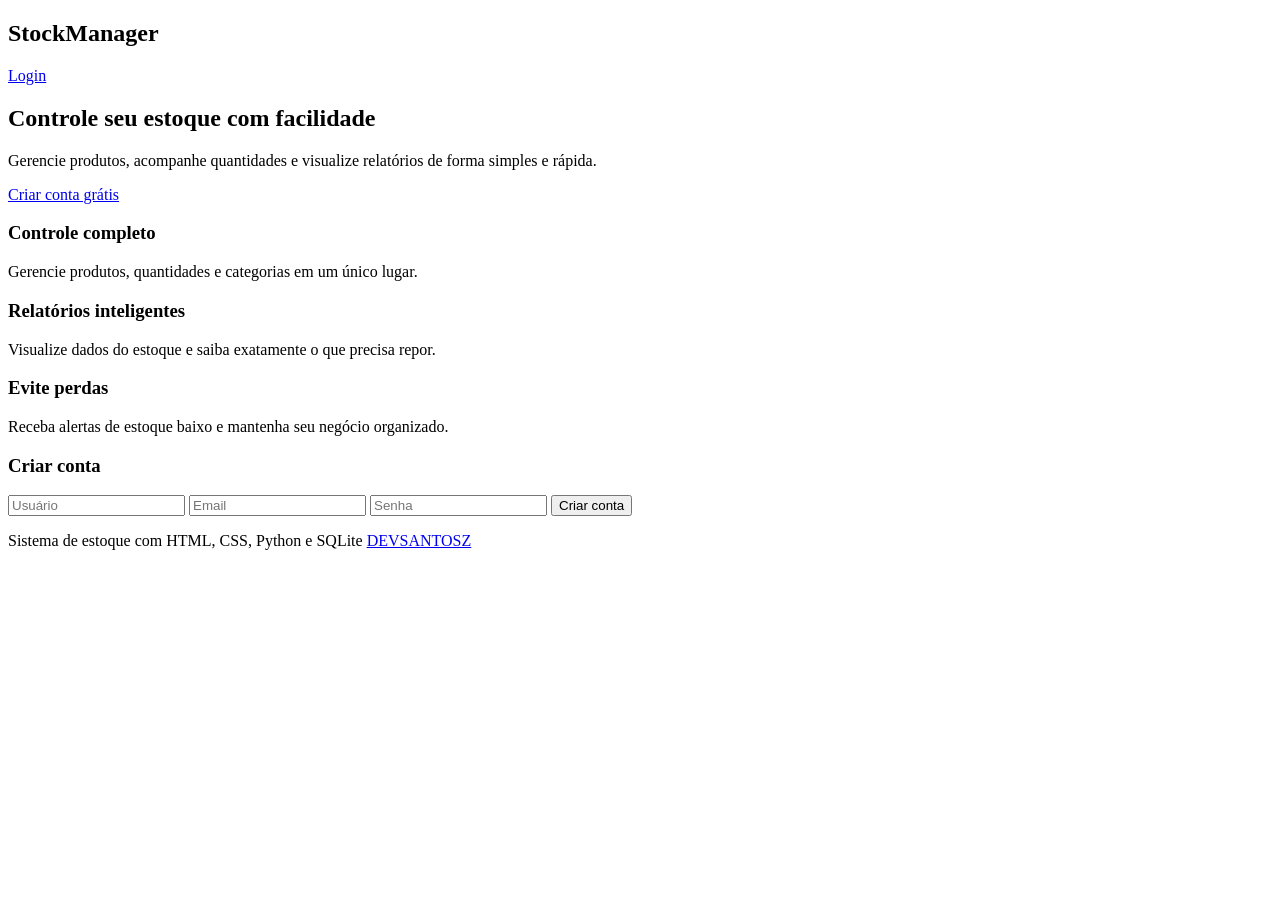
==== index.html @ bc13a135 "Landind page Storemanager - apresentacao e estilo" ====
<!DOCTYPE html>
<html lang="pt-br">

<head>
<meta charset="UTF-8">
<meta name="viewport" content="width=device-width, initial-scale=1.0">

<link rel="stylesheet" href="style/lading.css">

<title>Sistema de Estoque</title>
</head>
<body>
<header class="topbar">
    <h2>StockManager</h2>

    <div class="conta">
        <a href="/login">Login</a>
    </div>
</header>
<main>
<!-- HERO -->
    <section class="hero">

        <h1>Controle seu estoque com facilidade</h1>

        <p>
            Gerencie produtos, acompanhe quantidades e visualize
            relatórios de forma simples e rápida.
        </p>

        <div class="cta">
            <a href="#cadastro">Criar conta grátis</a>
        </div>
    </section>
<!-- FEATURES -->
    <section class="features">

        <div class="card">
            <h3>Controle completo</h3>
            <p>
                Gerencie produtos, quantidades e categorias em um único lugar.
            </p>
        </div>

        <div class="card">
            <h3>Relatórios inteligentes</h3>
            <p>
                Visualize dados do estoque e saiba exatamente o que precisa repor.
            </p>
        </div>

        <div class="card">
            <h3>Evite perdas</h3>
            <p>
                Receba alertas de estoque baixo e mantenha seu negócio organizado.
            </p>
        </div>

    </section>
<!-- CADASTRO -->
    <section class="card cadastro" id="cadastro">

        <h3>Criar conta</h3>

        <form action="/register" method="post">

            <input type="text" name="username" placeholder="Usuário" required>

            <input type="email" name="email" placeholder="Email" required>

            <input type="password" name="password" placeholder="Senha" required>

            <button type="submit">Criar conta</button>

        </form>
    </section>
</main>
<footer>

    <p>
        Sistema de estoque com HTML, CSS, Python e SQLite
        <a href="https://github.com/Devsantosz" target="_blank">
            DEVSANTOSZ
        </a>
    </p>

</footer>
</body>
</html>
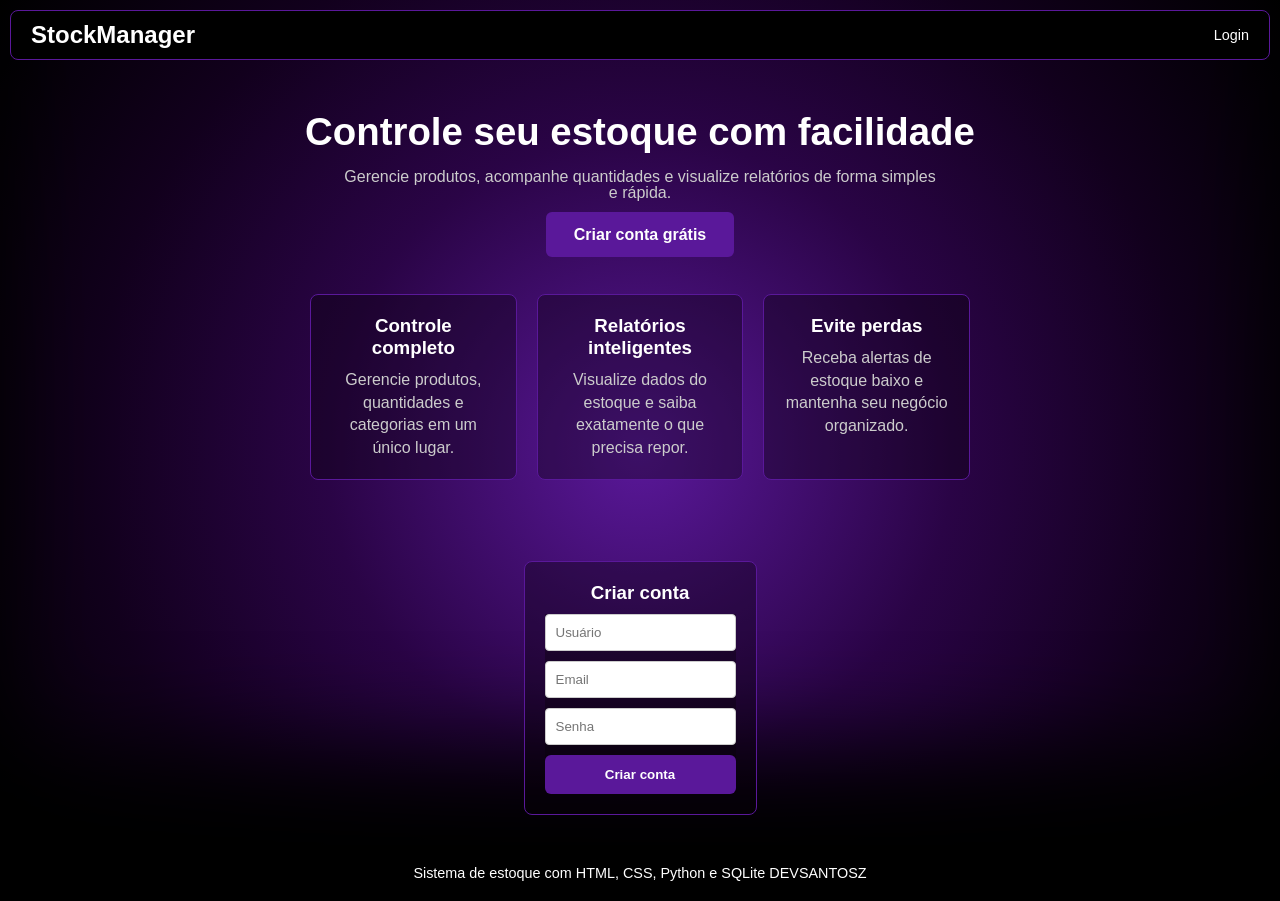
==== commit 905d462b: "design" ====
--- a/index.html
+++ b/index.html
@@ -5,7 +5,7 @@
 <meta charset="UTF-8">
 <meta name="viewport" content="width=device-width, initial-scale=1.0">
 
-<link rel="stylesheet" href="style/lading.css">
+<link rel="stylesheet" href="style/landing.css">
 
 <title>Sistema de Estoque</title>
 </head>
--- a/style/landing.css
+++ b/style/landing.css
@@ -0,0 +1,233 @@
+@charset "UTF-8";
+
+:root{
+    --color01:#5a189a;
+}
+
+* {
+    margin: 0;
+    padding: 0;
+    box-sizing: border-box;
+    font-family: Arial, Helvetica, sans-serif;
+}
+
+body {
+    background:
+    radial-gradient(
+        circle at center,
+        var(--color01) 0%,
+        #2a0446 40%,
+        #12001d 70%,
+        #000000 100%
+    );
+
+    color: white;
+    box-shadow: inset 0px -150px 100px black;
+
+    animation: brilho 2s infinite ease-in-out;
+}
+
+@keyframes brilho{
+
+    0%{
+        background:
+        radial-gradient(
+            circle at center,
+            var(--color01) 0%,
+            #2a0446 40%,
+            #12001d 70%,
+            #000000 100%
+        );
+    }
+
+    50%{
+        background:
+        radial-gradient(
+            circle at center,
+            var(--color01) 5%,
+            #2a0446 40%,
+            #12001d 70%,
+            #000000 100%
+        );
+    }
+
+    100%{
+        background:
+        radial-gradient(
+            circle at center,
+            var(--color01) 0%,
+            #2a0446 40%,
+            #12001d 70%,
+            #000000 100%
+        );
+    }
+}
+
+/* ===== TOPO ===== */
+
+.topbar {
+    display: flex;
+    justify-content: space-between;
+    align-items: center;
+
+    padding: 10px 20px;
+    margin: 10px;
+
+    background-color: #000;
+    border: 1px solid var(--color01);
+    border-radius: 8px;
+}
+
+.conta a {
+    color: white;
+    text-decoration: none;
+    font-size: 0.9em;
+}
+
+.conta a:hover {
+    text-decoration: underline;
+}
+
+/* ===== LAYOUT ===== */
+
+main {
+    
+    max-width: 1100px;
+    height: calc(100vh - 125px);
+    margin: auto;
+
+    display: flex;
+    flex-direction: column;
+    
+    gap: 20px;
+}
+
+/* ===== HERO ===== */
+
+.hero {
+    text-align: center;
+    padding-top: 40px;
+}
+
+.hero h1 {
+    font-size: 2.4rem;
+    margin-bottom: 15px;
+}
+
+.hero p {
+    color: #ccc;
+    max-width: 600px;
+    margin: auto;
+    line-height: 1;
+}
+
+.cta {
+    margin-top: 25px;
+}
+
+.cta a {
+    background: var(--color01);
+    padding: 14px 28px;
+    border-radius: 6px;
+    text-decoration: none;
+    color: white;
+    font-weight: bold;
+    transition: 0.2s;
+}
+
+.cta a:hover {
+    transform: translateY(-2px);
+}
+
+/* ===== FEATURES ===== */
+
+.features {
+    display: grid;
+    gap: 20px;
+    max-width: 60%;
+    margin: auto;
+}
+
+/* ===== CARD ===== */
+
+.card {
+    border: 1px solid var(--color01);
+    border-radius: 8px;
+    padding: 20px;
+    background: #07000859;
+}
+
+.card h3 {
+    text-align: center;
+    margin-bottom: 10px;
+}
+
+.card p {
+    text-align: justify;
+    color: #ccc;
+    text-align: center;
+    line-height: 1.4;
+}
+
+/* ===== CADASTRO ===== */
+
+.cadastro {
+    max-width: 400px;
+    margin: auto;
+}
+
+.cadastro form {
+    background: #07000859;
+    display: flex;
+    flex-direction: column;
+    gap: 10px;
+}
+
+input {
+    padding: 10px;
+    border-radius: 4px;
+    border: 1px solid #ccc;
+}
+
+button {
+    background: #5a189a;
+    color: white;
+    border: none;
+    padding: 12px;
+    border-radius: 6px;
+    cursor: pointer;
+    font-weight: bold;
+}
+
+button:hover {
+    filter: brightness(0.9);
+}
+
+/* ===== FOOTER ===== */
+
+footer {
+    display: block;
+    padding: 20px;
+    text-align: center;
+    font-size: 0.9em;
+    background: #000;
+}
+
+footer a {
+    color: white;
+    text-decoration: none;
+}
+
+footer a:hover {
+    color: #5a189a;
+}
+
+/* ===== RESPONSIVO ===== */
+
+@media (min-width: 768px) {
+    
+    .features {
+        grid-template-columns: repeat(3, 1fr);
+        transition: ease 2s;
+    }
+}
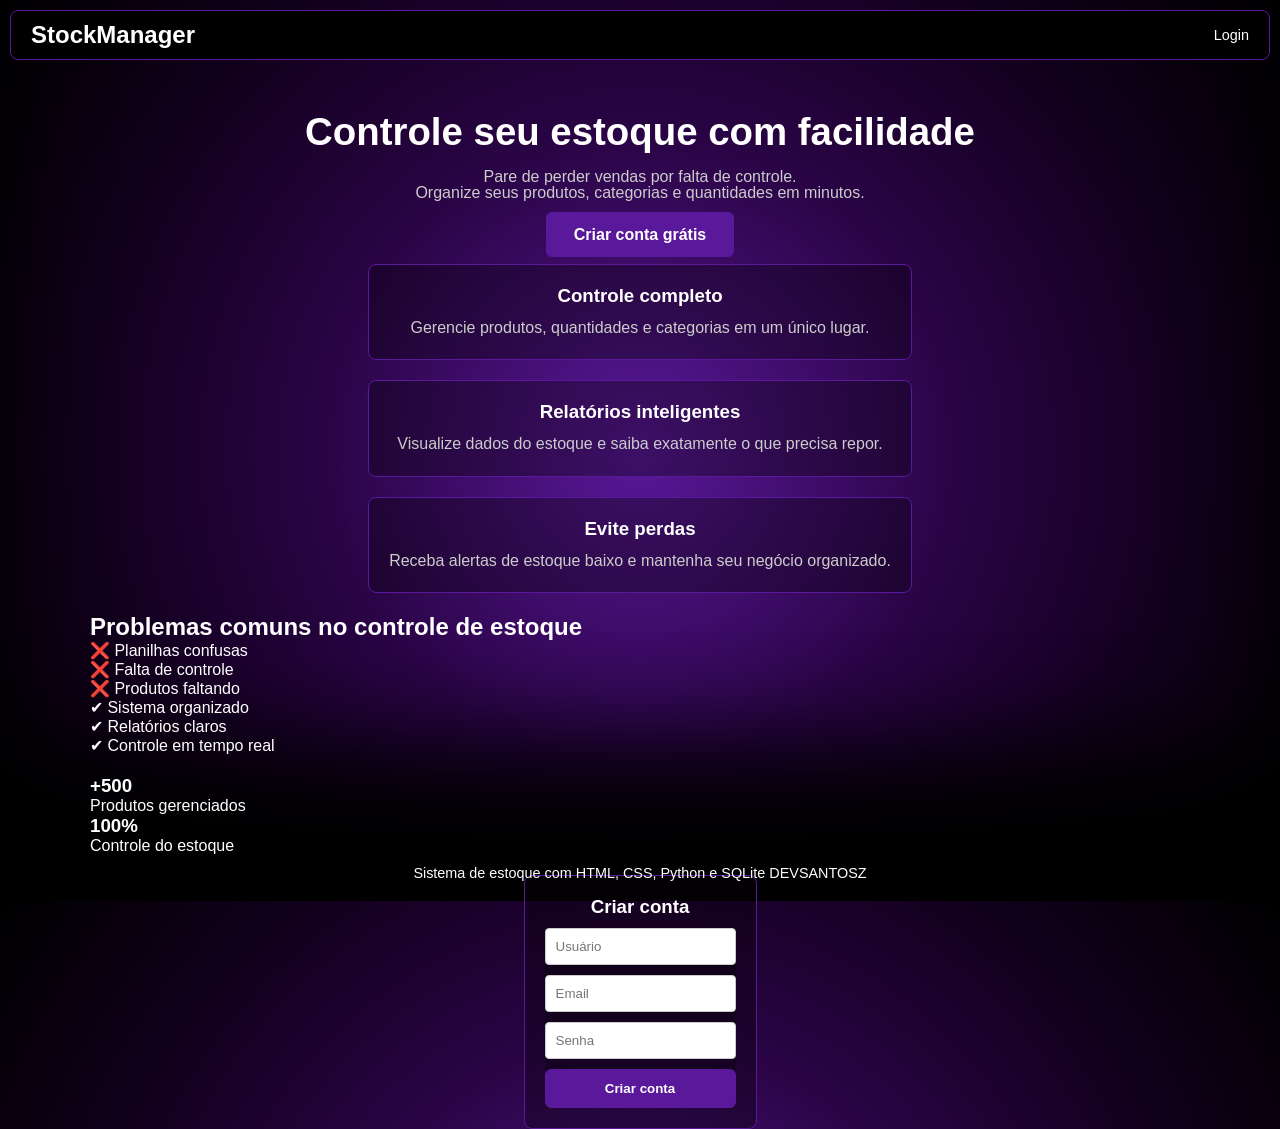
==== commit 96dcbed8: "Alt proj - correcao de estrutura e att de processo" ====
--- a/index.html
+++ b/index.html
@@ -4,10 +4,10 @@
 <head>
 <meta charset="UTF-8">
 <meta name="viewport" content="width=device-width, initial-scale=1.0">
+<link rel="shortcut icon" href="src/static/sm.ico" type="image/x-icon">
+<link rel="stylesheet" href="src/style/landing.css">
 
-<link rel="stylesheet" href="style/landing.css">
-
-<title>Sistema de Estoque</title>
+<title>StockManager</title>
 </head>
 <body>
 <header class="topbar">
@@ -20,14 +20,15 @@
 <main>
 <!-- HERO -->
     <section class="hero">
-
-        <h1>Controle seu estoque com facilidade</h1>
-
+        <h1>
+            Controle seu estoque com facilidade
+        </h1>
         <p>
-            Gerencie produtos, acompanhe quantidades e visualize
-            relatórios de forma simples e rápida.
+            Pare de perder vendas por falta de controle.
         </p>
-
+        <p>
+            Organize seus produtos, categorias e quantidades em minutos.
+        </p>
         <div class="cta">
             <a href="#cadastro">Criar conta grátis</a>
         </div>
@@ -57,6 +58,52 @@
         </div>
 
     </section>
+
+    <section class="problema">
+
+    <h2>Problemas comuns no controle de estoque</h2>
+
+        <div class="grid-problema">
+
+            <div class="bad">
+                <p>❌ Planilhas confusas</p>
+                <p>❌ Falta de controle</p>
+                <p>❌ Produtos faltando</p>
+            </div>
+
+            <div class="good">
+                <p>✔ Sistema organizado</p>
+                <p>✔ Relatórios claros</p>
+                <p>✔ Controle em tempo real</p>
+            </div>
+
+        </div>
+
+    </section>
+
+    <!-- ESTATISTICAS -->
+
+<section class="stats">
+    <div>
+        <h3>
+            +500
+        </h3>
+        <p>
+            Produtos gerenciados
+        </p>
+    </div>
+
+    <div>
+
+        <h3>
+            100%
+        </h3>
+        <p>
+            Controle do estoque
+        </p>
+    </div>
+
+</section>
 <!-- CADASTRO -->
     <section class="card cadastro" id="cadastro">
 
--- a/src/style/landing.css
+++ b/src/style/landing.css
@@ -0,0 +1,195 @@
+@charset "UTF-8";
+
+:root{
+    --color01:#5a189a;
+}
+
+* {
+    margin: 0;
+    padding: 0;
+    box-sizing: border-box;
+    font-family: Arial, Helvetica, sans-serif;
+}
+
+body {
+    background:
+    radial-gradient(
+        circle at center,
+        var(--color01) 0%,
+        #2a0446 40%,
+        #12001d 70%,
+        #000000 100%
+    );
+    color: white;
+    box-shadow: inset 0px -150px 100px black;
+}
+
+/* ===== TOPO ===== */
+
+.topbar {
+    display: flex;
+    justify-content: space-between;
+    align-items: center;
+
+    padding: 10px 20px;
+    margin: 10px;
+
+    background-color: #000;
+    border: 1px solid var(--color01);
+    border-radius: 8px;
+}
+
+
+.conta a {
+    color: white;
+    text-decoration: none;
+    font-size: 0.9em;
+}
+
+.conta a:hover {
+    text-decoration: underline;
+}
+
+/* ===== LAYOUT ===== */
+
+main {
+    
+    max-width: 1100px;
+    
+    margin: auto;
+
+    display: flex;
+    flex-direction: column;
+    
+    gap: 20px;
+}
+
+/* ===== HERO ===== */
+
+.hero {
+    text-align: center;
+    padding-top: 40px;
+}
+
+.hero h1 {
+    font-size: 2.4rem;
+    margin-bottom: 15px;
+}
+
+.hero p {
+    color: #ccc;
+    max-width: 600px;
+    margin: auto;
+    line-height: 1;
+}
+
+.cta {
+    margin-top: 25px;
+}
+
+.cta a {
+    background: var(--color01);
+    padding: 14px 28px;
+    border-radius: 6px;
+    text-decoration: none;
+    color: white;
+    font-weight: bold;
+    transition: 0.2s;
+}
+
+.cta a:hover {
+    transform: translateY(-2px);
+}
+
+/* ===== FEATURES ===== */
+
+.features {
+    display: grid;
+    gap: 20px;
+    max-width: 600px;
+    margin: auto;
+}
+
+/* ===== CARD ===== */
+
+.card{
+    border: 1px solid var(--color01);
+    border-radius: 8px;
+    padding: 20px;
+    background: #07000859;
+}
+
+.card h3 {
+    text-align: center;
+    margin-bottom: 10px;
+}
+
+.card p {
+    color: #ccc;
+    text-align: center;
+    line-height: 1.4;
+}
+
+/* ===== CADASTRO ===== */
+
+.cadastro {
+    max-width: 400px;
+    margin: auto;
+}
+
+.cadastro form {
+    background: #07000859;
+    display: flex;
+    flex-direction: column;
+    gap: 10px;
+}
+
+input {
+    padding: 10px;
+    border-radius: 4px;
+    border: 1px solid #ccc;
+}
+
+button {
+    background: #5a189a;
+    color: white;
+    border: none;
+    padding: 12px;
+    border-radius: 6px;
+    cursor: pointer;
+    font-weight: bold;
+}
+
+button:hover {
+    filter: brightness(0.9);
+}
+
+/* ===== FOOTER ===== */
+
+footer {
+    display: block;
+    padding: 20px;
+    text-align: center;
+    font-size: 0.9em;
+    background: #000;
+}
+
+footer a {
+    color: white;
+    text-decoration: none;
+}
+
+footer a:hover {
+    color: #5a189a;
+}
+
+/* ===== RESPONSIVO ===== */
+
+@media (min-width: 768px) {
+    main{
+        height: calc(100vh - 125px);
+    }
+    .features {
+        grid-template-columns: 1fr;
+    }
+}
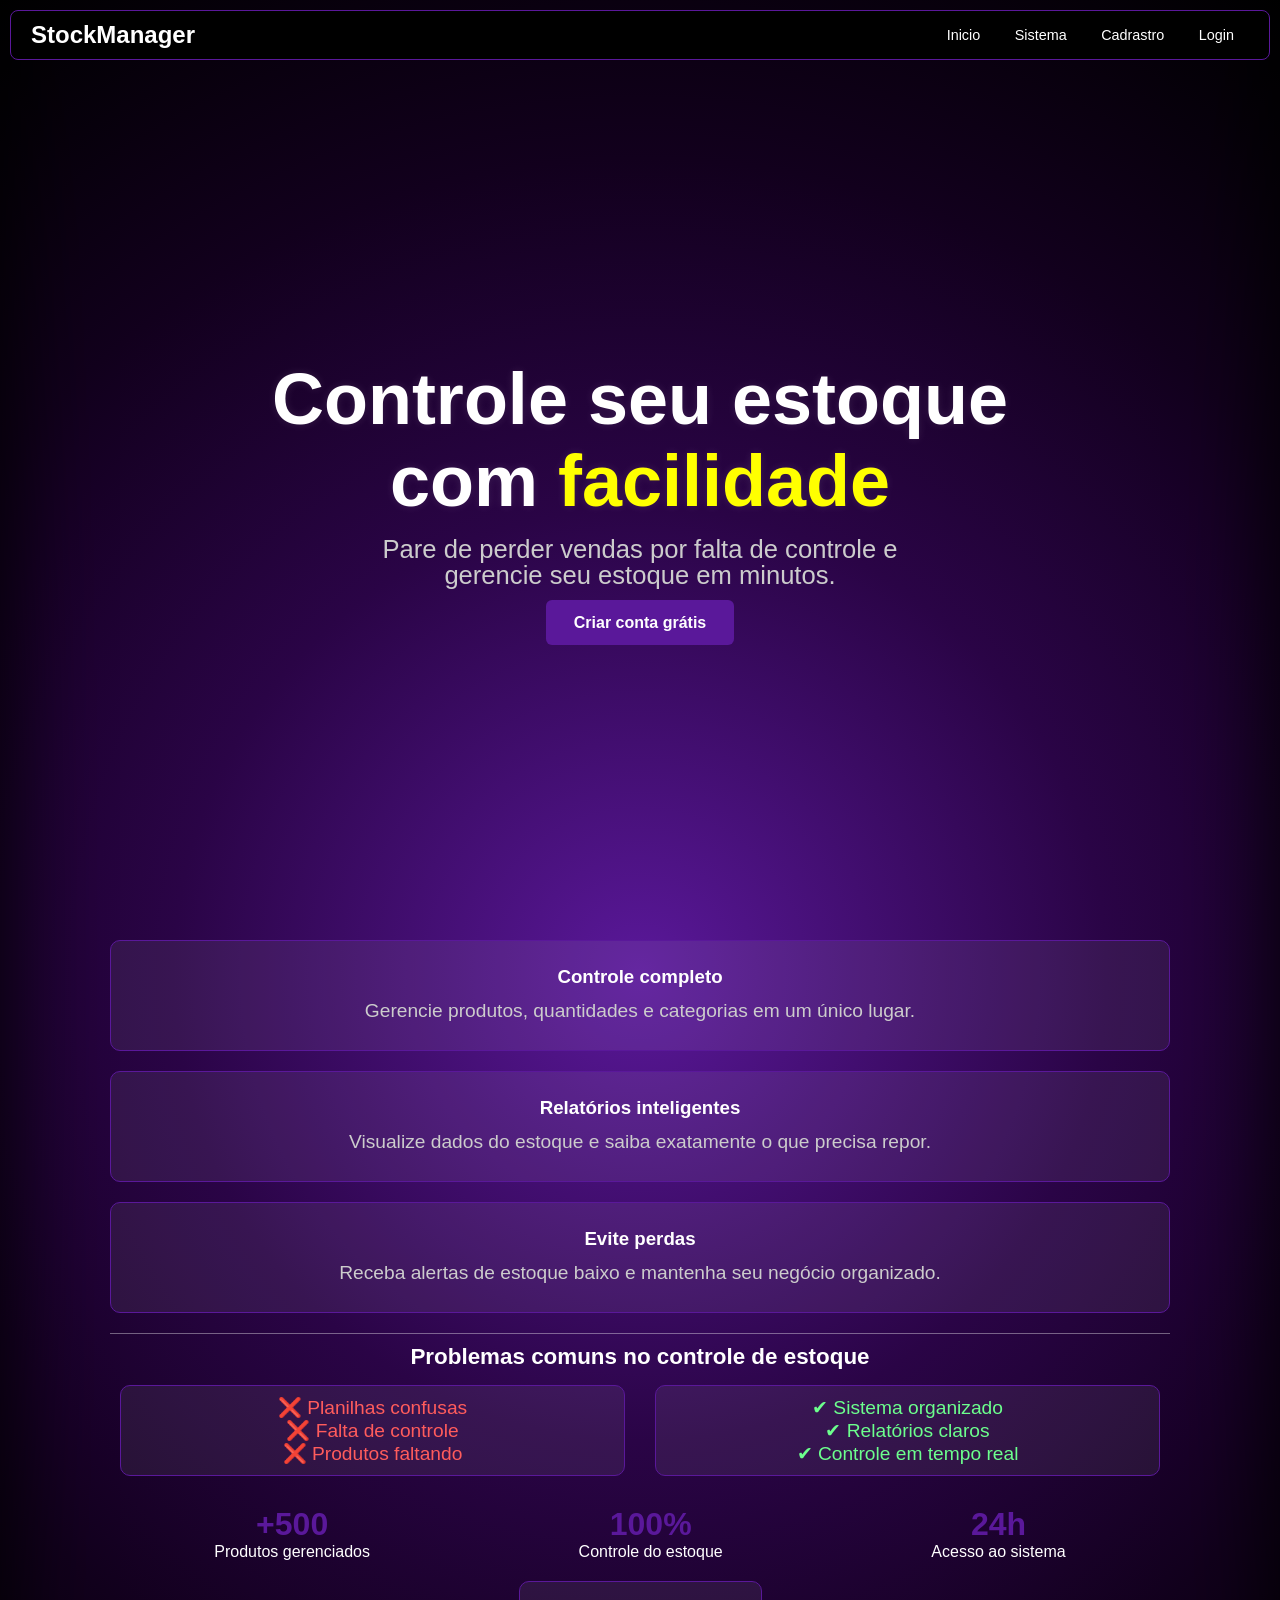
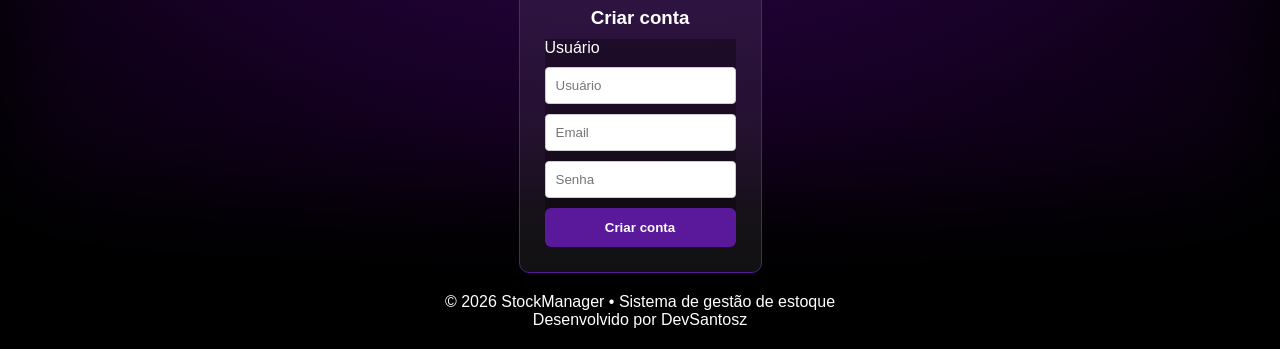
==== commit b49847c5: "inicio do sistema de gerenciamento de estoque" ====
--- a/index.html
+++ b/index.html
@@ -3,8 +3,8 @@
 
 <head>
 <meta charset="UTF-8">
-<meta name="viewport" content="width=device-width, initial-scale=1.0">
-<link rel="shortcut icon" href="src/static/sm.ico" type="image/x-icon">
+<meta name="description" content="Sistema simples para controle de estoque. Gerencie produtos, categorias e quantidades de forma rápida com o StockManager.">
+<link rel="icon" href="src/static/sm.ico">
 <link rel="stylesheet" href="src/style/landing.css">
 
 <title>StockManager</title>
@@ -14,27 +14,32 @@
     <h2>StockManager</h2>
 
     <div class="conta">
+        <a href="#topbar">Inicio</a>
+        <a href="#sistema">Sistema</a>
+        <a href="#cadastro">Cadrastro</a>
         <a href="/login">Login</a>
     </div>
 </header>
 <main>
 <!-- HERO -->
     <section class="hero">
-        <h1>
-            Controle seu estoque com facilidade
-        </h1>
-        <p>
-            Pare de perder vendas por falta de controle.
-        </p>
-        <p>
-            Organize seus produtos, categorias e quantidades em minutos.
-        </p>
-        <div class="cta">
-            <a href="#cadastro">Criar conta grátis</a>
+        <div class="container">
+            <h1>
+                Controle seu estoque com <span>facilidade</span>
+            </h1>
+            <p class="subtitle">
+                Pare de perder vendas por falta de controle e gerencie seu  estoque em minutos.
+            </p>
+            <div class="cta">
+                <a href="#cadastro">
+                    Criar conta grátis
+                </a>
+            </div>
         </div>
     </section>
+    </section>
 <!-- FEATURES -->
-    <section class="features">
+    <section class="features" id="sistema">
 
         <div class="card">
             <h3>Controle completo</h3>
@@ -63,15 +68,15 @@
 
     <h2>Problemas comuns no controle de estoque</h2>
 
-        <div class="grid-problema">
+        <div class="grid-problema" >
 
-            <div class="bad">
+            <div id="bad" class="card-p">
                 <p>❌ Planilhas confusas</p>
                 <p>❌ Falta de controle</p>
                 <p>❌ Produtos faltando</p>
             </div>
 
-            <div class="good">
+            <div id="good" class="card-p">
                 <p>✔ Sistema organizado</p>
                 <p>✔ Relatórios claros</p>
                 <p>✔ Controle em tempo real</p>
@@ -83,27 +88,34 @@
 
     <!-- ESTATISTICAS -->
 
-<section class="stats">
-    <div>
-        <h3>
-            +500
-        </h3>
-        <p>
-            Produtos gerenciados
-        </p>
-    </div>
+    <section class="stats">
+        <div>
+            <h3>
+                +500
+            </h3>
+            <p>
+                Produtos gerenciados
+            </p>
+        </div>
 
-    <div>
+        <div>
 
-        <h3>
-            100%
-        </h3>
-        <p>
-            Controle do estoque
-        </p>
-    </div>
-
-</section>
+            <h3>
+                100%
+            </h3>
+            <p>
+                Controle do estoque
+            </p>
+        </div>
+        <div>
+            <h3>
+                24h
+            </h3>
+            <p>
+                Acesso ao sistema
+            </p>
+        </div>
+    </section>
 <!-- CADASTRO -->
     <section class="card cadastro" id="cadastro">
 
@@ -111,7 +123,9 @@
 
         <form action="/register" method="post">
 
-            <input type="text" name="username" placeholder="Usuário" required>
+            <label for="username">Usuário</label>
+
+            <input id="username" type="text" name="username" placeholder="Usuário" required>
 
             <input type="email" name="email" placeholder="Email" required>
 
@@ -124,12 +138,16 @@
 </main>
 <footer>
 
-    <p>
-        Sistema de estoque com HTML, CSS, Python e SQLite
-        <a href="https://github.com/Devsantosz" target="_blank">
-            DEVSANTOSZ
-        </a>
-    </p>
+        <p>
+            © 2026 StockManager • Sistema de gestão de estoque
+        </p>
+
+        <p>
+            Desenvolvido por 
+            <a href="https://github.com/Devsantosz" target="_blank">
+            DevSantosz
+            </a>
+        </p>
 
 </footer>
 </body>
--- a/src/style/landing.css
+++ b/src/style/landing.css
@@ -20,8 +20,47 @@
         #12001d 70%,
         #000000 100%
     );
+
     color: white;
     box-shadow: inset 0px -150px 100px black;
+
+    animation: brilho 2s infinite ease-in-out;
+}
+
+@keyframes brilho{
+
+    0%{
+        background:
+        radial-gradient(
+            circle at center,
+            var(--color01) 0%,
+            #2a0446 40%,
+            #12001d 70%,
+            #000000 100%
+        );
+    }
+
+    50%{
+        background:
+        radial-gradient(
+            circle at center,
+            var(--color01) 5%,
+            #2a0446 40%,
+            #12001d 70%,
+            #000000 100%
+        );
+    }
+
+    100%{
+        background:
+        radial-gradient(
+            circle at center,
+            var(--color01) 0%,
+            #2a0446 40%,
+            #12001d 70%,
+            #000000 100%
+        );
+    }
 }
 
 /* ===== TOPO ===== */
@@ -44,36 +83,56 @@
     color: white;
     text-decoration: none;
     font-size: 0.9em;
+
+    padding: 2px ;
+    border-radius: 4px;
+
+    transition: all 0.25s ease;
 }
 
 .conta a:hover {
-    text-decoration: underline;
+    background-color: var(--color01);
+    transform: translateY(-2px);
+    box-shadow: 0 0 10px var(--color01);
 }
 
 /* ===== LAYOUT ===== */
 
 main {
+  
+    max-width: 1100px;
+    min-height: calc(100vh - 125px);
+    margin: auto;
+
+    display: grid;
+    grid-template-columns: auto 1fr auto;
+    gap: 20px;
+
+}
+
+/* ===== HERO ===== */
+
+.hero {
+    grid-column: 2 / 3;
+    text-align: center;
     
-    max-width: 1100px;
-    
+    align-content: center;
+    padding: 30px;
+    height: calc(100vh - 50px);
+
+
+}
+
+.hero h1 {
+    text-shadow: 0px 0px 10px rgba(255, 255, 255, 0.103);
     margin: auto;
-
-    display: flex;
-    flex-direction: column;
-    
-    gap: 20px;
-}
-
-/* ===== HERO ===== */
-
-.hero {
-    text-align: center;
-    padding-top: 40px;
-}
-
-.hero h1 {
-    font-size: 2.4rem;
+    width: 90%;
+    font-size: 4.5rem;
     margin-bottom: 15px;
+}
+
+.hero h1 span {
+    color: yellow;
 }
 
 .hero p {
@@ -81,6 +140,7 @@
     max-width: 600px;
     margin: auto;
     line-height: 1;
+    font-size: 1.6em;
 }
 
 .cta {
@@ -104,19 +164,75 @@
 /* ===== FEATURES ===== */
 
 .features {
+    grid-column: 2 / 3;
     display: grid;
     gap: 20px;
-    max-width: 600px;
-    margin: auto;
+}
+
+/* PROBLEMA */
+
+.problema{
+    grid-column: 2 ;
+    border-top: 1px solid rgba(255, 255, 255, 0.377);
+    padding: 10px;
+}
+
+.problema h2{
+    font-size: 1.4rem;
+    margin-bottom: 15px;
+    text-align: center;
+}
+
+.grid-problema {
+    text-align: end;
+    display: grid;
+    grid-template-columns: 1fr 1fr;
+    gap: 30px;
+}
+
+.card-p{
+    background-color: rgba(255, 255, 255, 0.068);
+    border: 1px solid #5a189a;
+    padding: 10px;
+    border-radius: 10px;
+    text-align: center;
+}
+
+.card-p p{
+    font-size: 1.2em;
+}
+
+
+#bad {
+    color: #ff5c5c;
+
+}
+
+#good {
+    color: #6cff8d;
+}
+
+/* STATS */
+
+.stats {
+    grid-column: 2;
+    display: flex;
+    justify-content: space-around;
+    text-align: center;
+}
+
+.stats h3 {
+    font-size: 2rem;
+    color: #5a189a;
 }
 
 /* ===== CARD ===== */
 
-.card{
-    border: 1px solid var(--color01);
-    border-radius: 8px;
-    padding: 20px;
-    background: #07000859;
+.card {
+    background-color: rgba(255, 255, 255, 0.068);
+    border: 1px solid #5a189a;
+    padding: 25px;
+    border-radius: 10px;
 }
 
 .card h3 {
@@ -125,6 +241,8 @@
 }
 
 .card p {
+    font-size: 1.2em;
+    text-align: justify;
     color: #ccc;
     text-align: center;
     line-height: 1.4;
@@ -133,6 +251,7 @@
 /* ===== CADASTRO ===== */
 
 .cadastro {
+    grid-column: 2 / 3;
     max-width: 400px;
     margin: auto;
 }
@@ -170,7 +289,7 @@
     display: block;
     padding: 20px;
     text-align: center;
-    font-size: 0.9em;
+    font-size: 1em;
     background: #000;
 }
 
@@ -186,10 +305,7 @@
 /* ===== RESPONSIVO ===== */
 
 @media (min-width: 768px) {
-    main{
-        height: calc(100vh - 125px);
-    }
-    .features {
-        grid-template-columns: 1fr;
+    .conta a{
+        padding: 15px;
     }
 }
